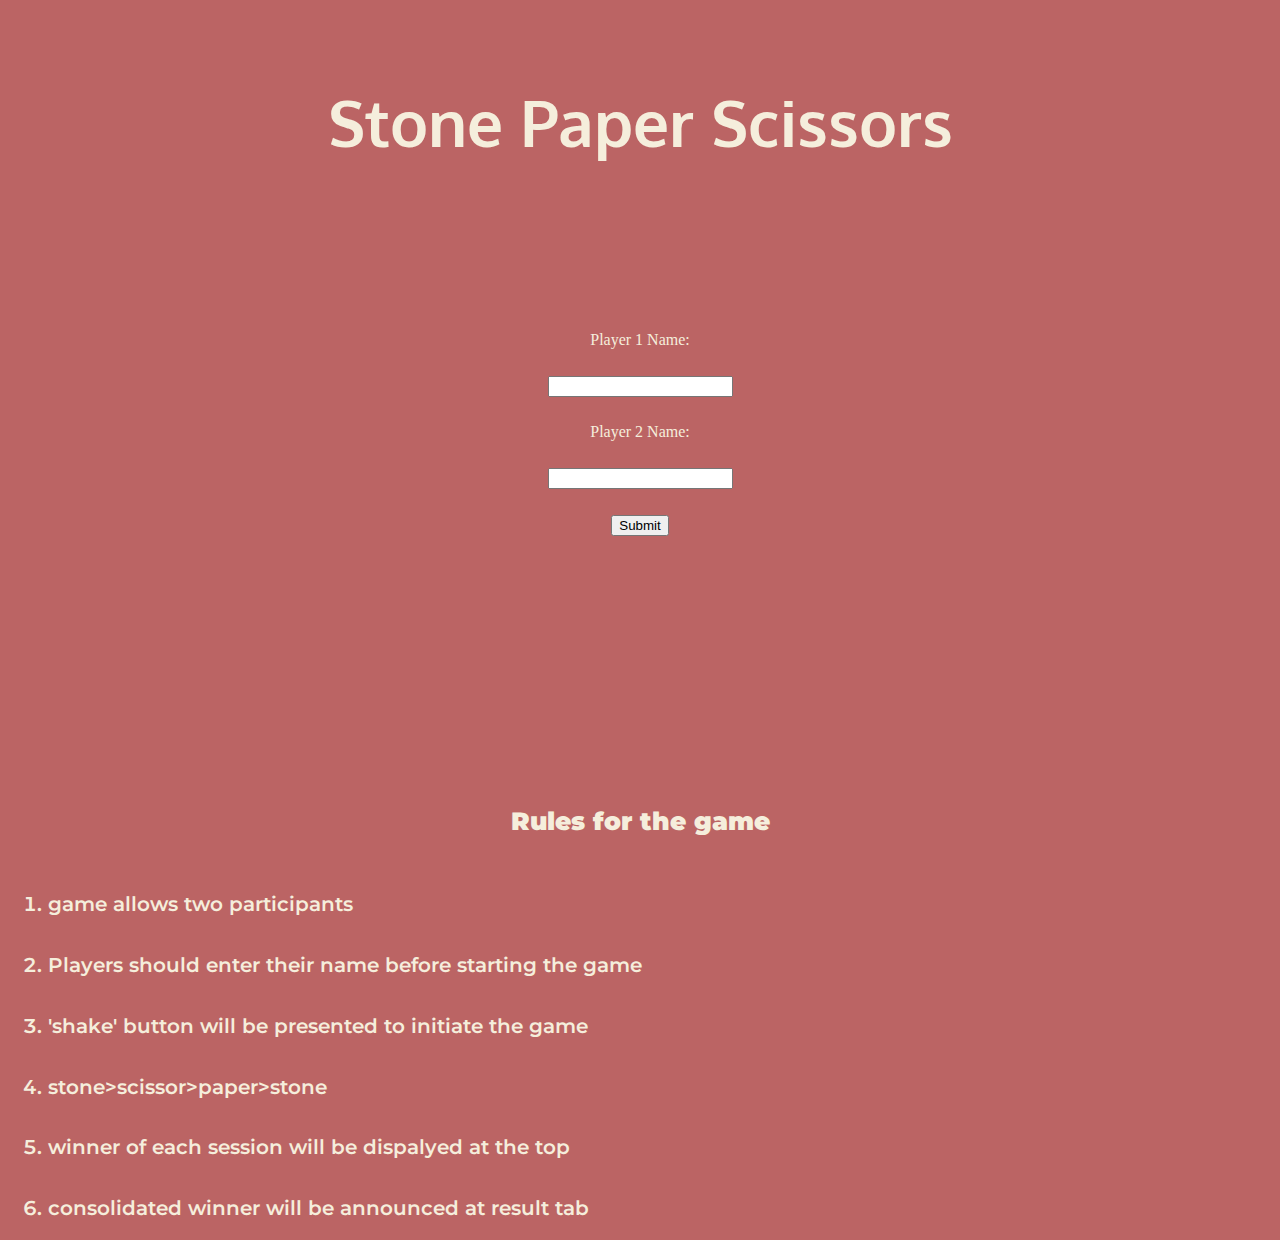
==== index.html @ 933fb9a1 "added initial files for game" ====
<!DOCTYPE html>
<html lang="en" dir="ltr">

<head>
  <meta charset="utf-8">
  <title>stone paper scissors</title>
  <link href="https://cdn.jsdelivr.net/npm/bootstrap@5.1.3/dist/css/bootstrap.min.css" rel="stylesheet" integrity="sha384-1BmE4kWBq78iYhFldvKuhfTAU6auU8tT94WrHftjDbrCEXSU1oBoqyl2QvZ6jIW3" crossorigin="anonymous">

  <style>
    @import url('https://fonts.googleapis.com/css2?family=Cutive+Mono&family=Meera+Inimai&family=Monsieur+La+Doulaise&family=MonteCarlo&family=Montserrat:ital,wght@0,100;0,600;0,700;0,900;1,100&family=Nova+Mono&family=Oswald:wght@200;300&family=Oxygen:wght@300&family=Quintessential&family=Raleway:wght@100&family=Sacramento&family=Smooch&family=Ubuntu:ital,wght@0,300;0,500;0,700;1,400&display=swap');
  </style>

  <link rel="stylesheet" href="css/styles.css">

</head >

<body style="background-color:#BB6464;" >
  <div class="formmast" >

<h1 class="masthead" >Stone Paper Scissors</h1>

  <div class="row">
    <div class="col-sm-6">
      <div class=" formelements">
        <form action="stone-paper-sci.html" method="GET">
          <lable class="">Player 1 Name: </lable><br />
          <input class="form-group" id="nff1" type="text" /> <br />
          <lable>Player 2 Name: </lable><br />
          <input class="form-group" id="nff2" type="text" /><br />
          <input  class="btn btn-dark" type="submit" />
        </form>
      </div>

    </div>



    <div class=" gamerules col-sm-6">
      <div class="rul">


      <h1 class=" gamerules formruleshead" style="text-align:center;">Rules for the game</h1>
      <ol>


      <li>game allows two participants</li>
      <li>
          Players should enter their name before starting the game
        </li>


      <li>
        'shake' button will be presented to initiate the game
      </li>


        <li>
          stone>scissor>paper>stone
        </li>

      <li>
          winner of each session will be dispalyed at the top
      </li>


    <li>
      consolidated winner will be announced at result tab
    </li>


    </ol>
    </div>
    </div>

  </div>


  </div>

    <script src="https://cdn.jsdelivr.net/npm/bootstrap@5.1.3/dist/js/bootstrap.bundle.min.js" integrity="sha384-ka7Sk0Gln4gmtz2MlQnikT1wXgYsOg+OMhuP+IlRH9sENBO0LRn5q+8nbTov4+1p" crossorigin="anonymous"></script>
    <script>
      document.querySelector('form').addEventListener("submit", function() {
        var x = document.getElementById('nff1').value;
        var y = document.getElementById('nff2').value;
        localStorage.setItem("p1", x);
        localStorage.setItem("p2", y);
      })
    </script>
</body>
</body>

</html>
---- css/styles.css ----
body{
  background-color:#EFEFEF;
}
img{
  width:50%;
  padding-top:3%;
  padding-bottom: 3%;
}
p{
  font-size: 2rem;
}
h1{
  font-family: 'Cutive Mono', monospace;
}
h2{
  font-family: 'Nova Mono', monospace;
}
input[type=text]{
  margin-bottom: 3%;
  margin-top:3%;
}
button{
  margin-left: 3%;
}
.masthead{
  font-family: 'Oxygen', sans-serif;
  text-align: center;
  font-weight: 600;
  font-size: 4rem;
  padding-top: 3%;
}
li{
  padding-top: 3%;
}
.container{
  text-align: center;
}
.anim{
  animation:shake 0.5s infinite;

}
.formelements{
  padding:10% 15%;
  text-align: center;
}
.formmast{
  color:#F5EEDC;
}
.formruleshead{
  font-family: 'Montserrat', sans-serif;
  font-weight: bolder;
}
.gamerules{
  font-size: 125%;
}
.rul{
  padding-top: 10%;

  font-family: 'Montserrat', sans-serif;
  font-weight: 600;
}
.resulthead{
text-align: center;
padding-top: 5%;
padding-bottom: 5%;
font-family: 'Montserrat', sans-serif;
font-weight: 900;
font-size: 4rem;
}
.resultplayer{
  text-align: center;
  font-size: 2rem;
  font-family:  'Oswald', sans-serif;
  font-weight: 900;

}

@keyframes shake{
  0%{
    transform: rotate(6deg);
  }
  50%{
    transform: rotate(-6deg);
  }
  100%{
    transform:rotate(6deg);
  }
}
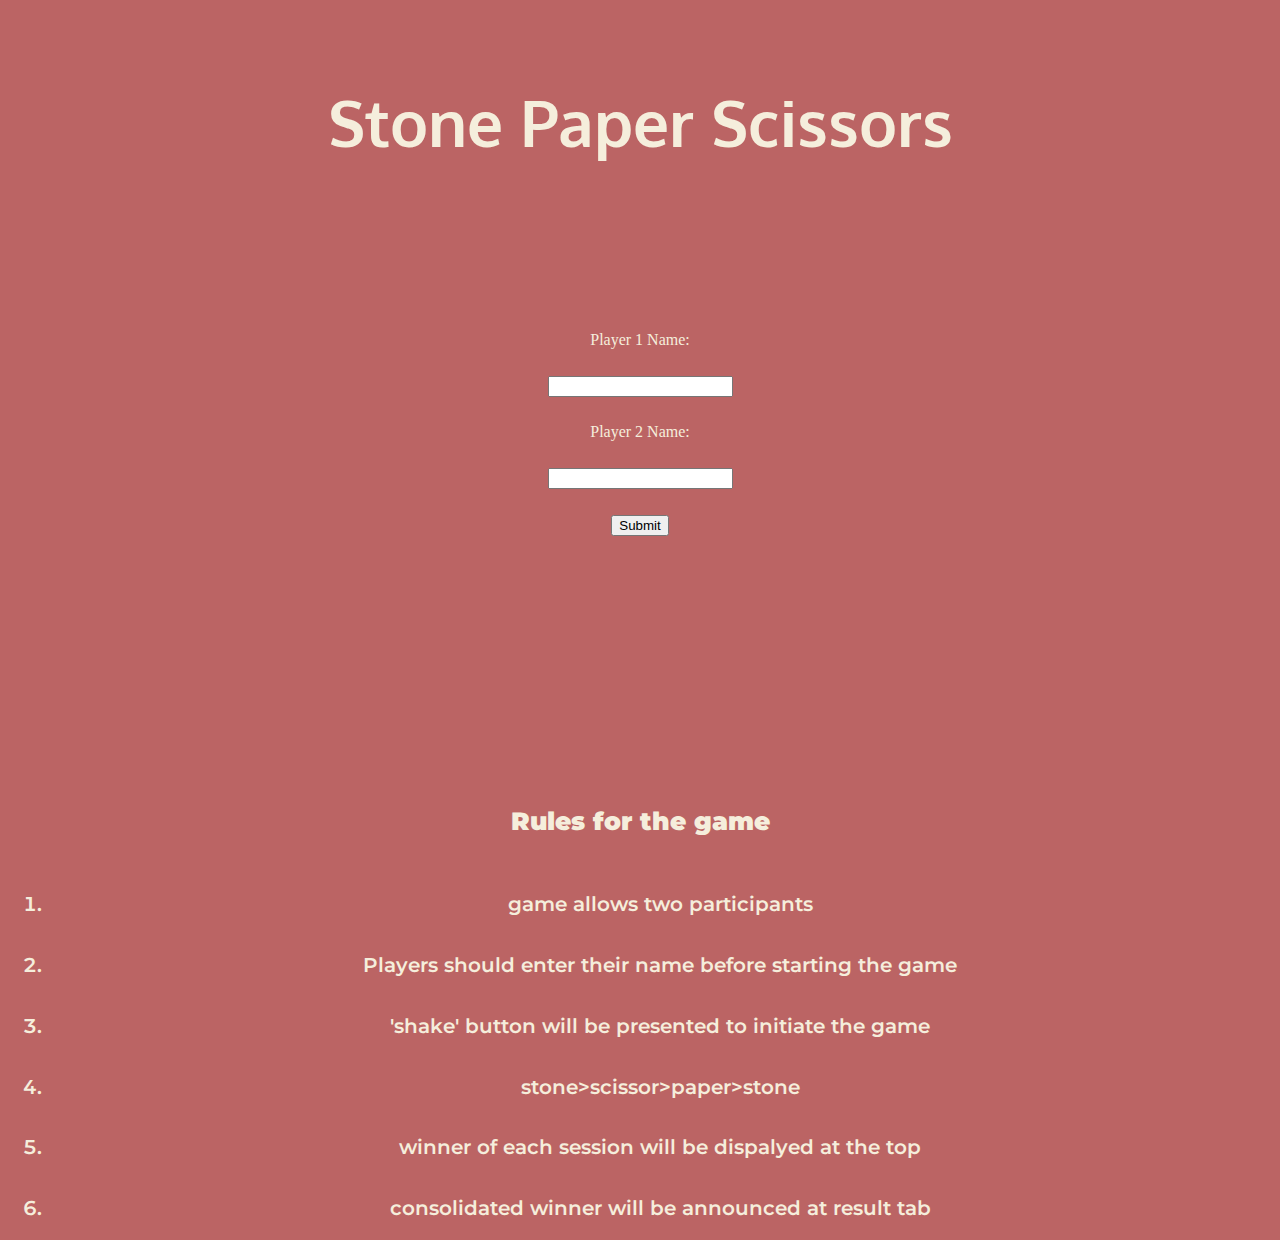
==== commit 359c1178: "added meta to form page" ====
--- a/index.html
+++ b/index.html
@@ -3,6 +3,7 @@
 
 <head>
   <meta charset="utf-8">
+    <meta name="viewport" content="width=device-width , initial-scale=1.0" />
   <title>stone paper scissors</title>
   <link href="https://cdn.jsdelivr.net/npm/bootstrap@5.1.3/dist/css/bootstrap.min.css" rel="stylesheet" integrity="sha384-1BmE4kWBq78iYhFldvKuhfTAU6auU8tT94WrHftjDbrCEXSU1oBoqyl2QvZ6jIW3" crossorigin="anonymous">
 
@@ -20,7 +21,7 @@
 <h1 class="masthead" >Stone Paper Scissors</h1>
 
   <div class="row">
-    <div class="col-sm-6">
+    <div class="col-lg-6 col-sm-12">
       <div class=" formelements">
         <form action="stone-paper-sci.html" method="GET">
           <lable class="">Player 1 Name: </lable><br />
@@ -35,7 +36,7 @@
 
 
 
-    <div class=" gamerules col-sm-6">
+    <div class=" gamerules col-lg-6 col-sm-12">
       <div class="rul">
 
 
--- a/css/styles.css
+++ b/css/styles.css
@@ -86,3 +86,27 @@
     transform:rotate(6deg);
   }
 }
+@media only screen and (max-width:576px){
+  img{
+    width:90%;
+  }
+  .mast{
+    font-size: 4rem;
+  }
+  .fun{
+    font-size:1.5rem;
+  }
+    .masthead{
+    font-size: 4rem;
+  }
+}
+.rul{
+  text-align: center;
+}
+.resulthead{
+  font-size: 4rem;
+}
+.resultplayer{
+  font-size: 3.5rem;
+}
+}
